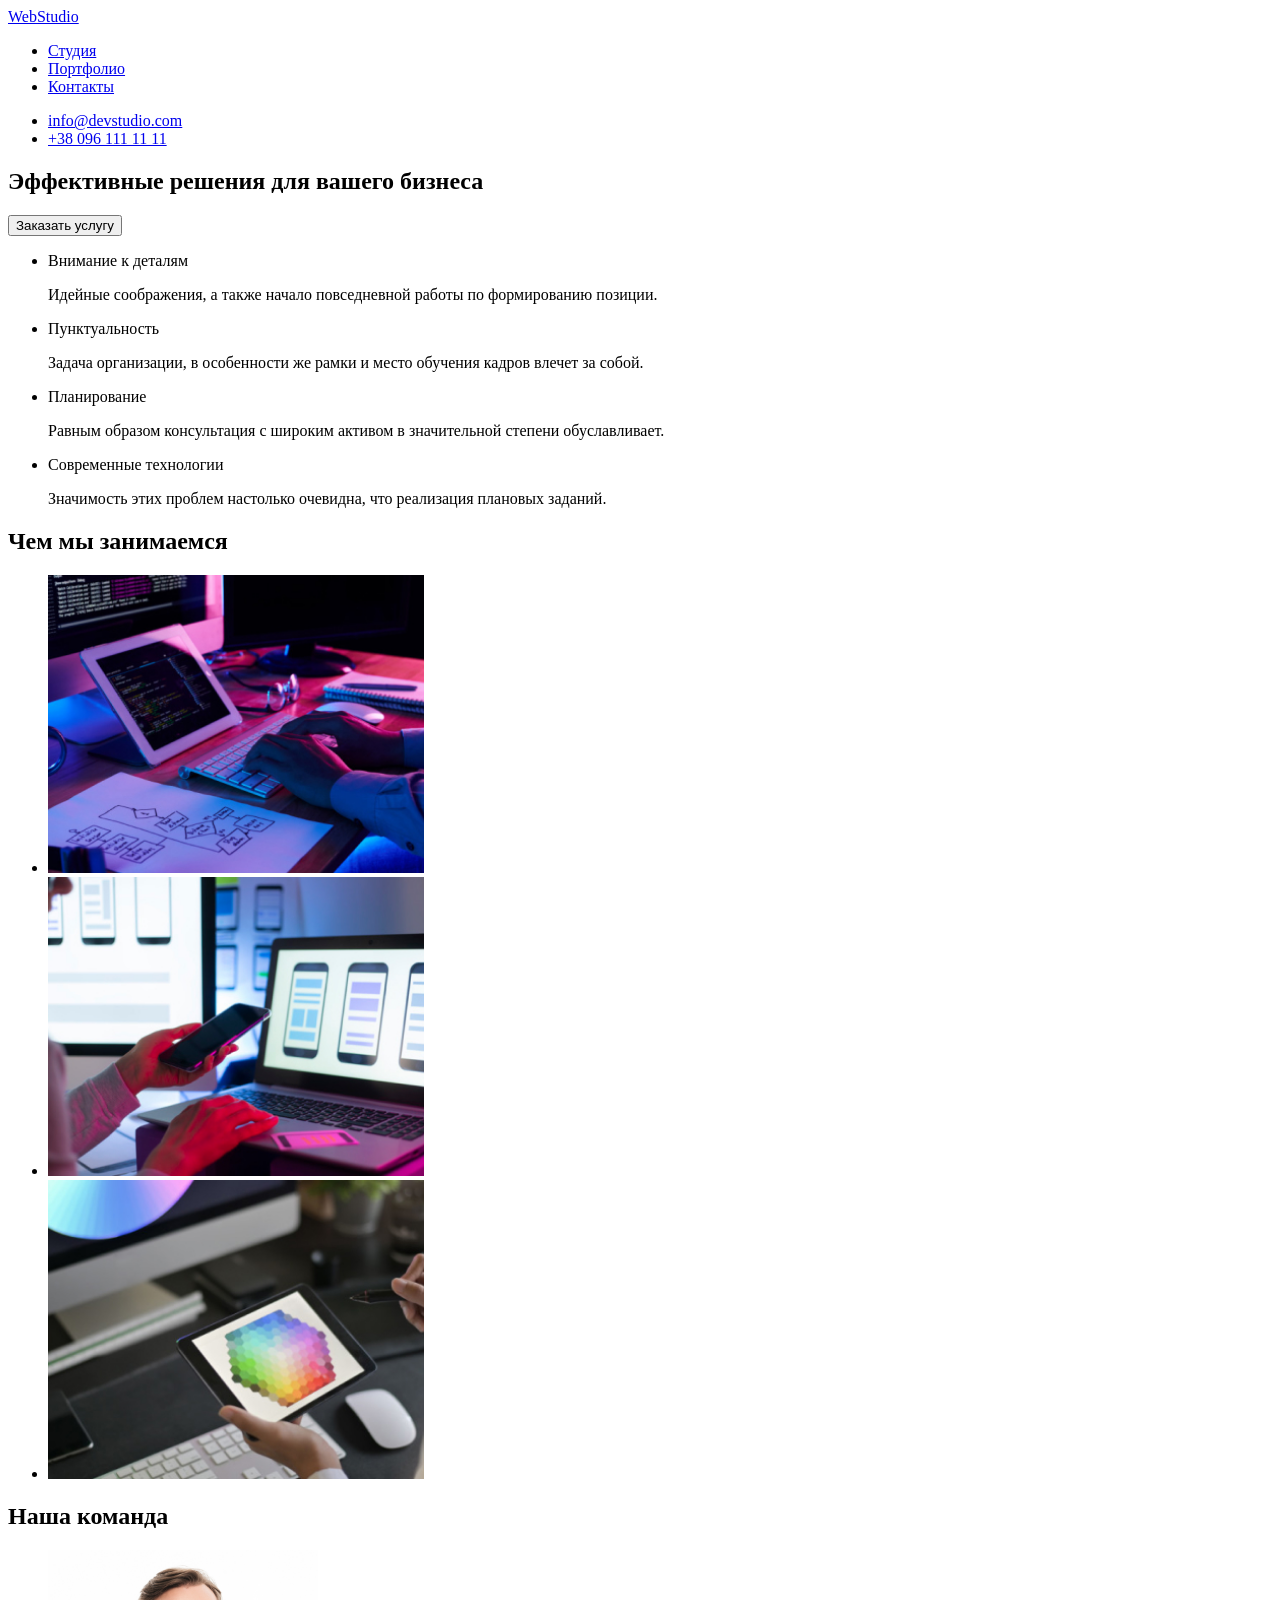
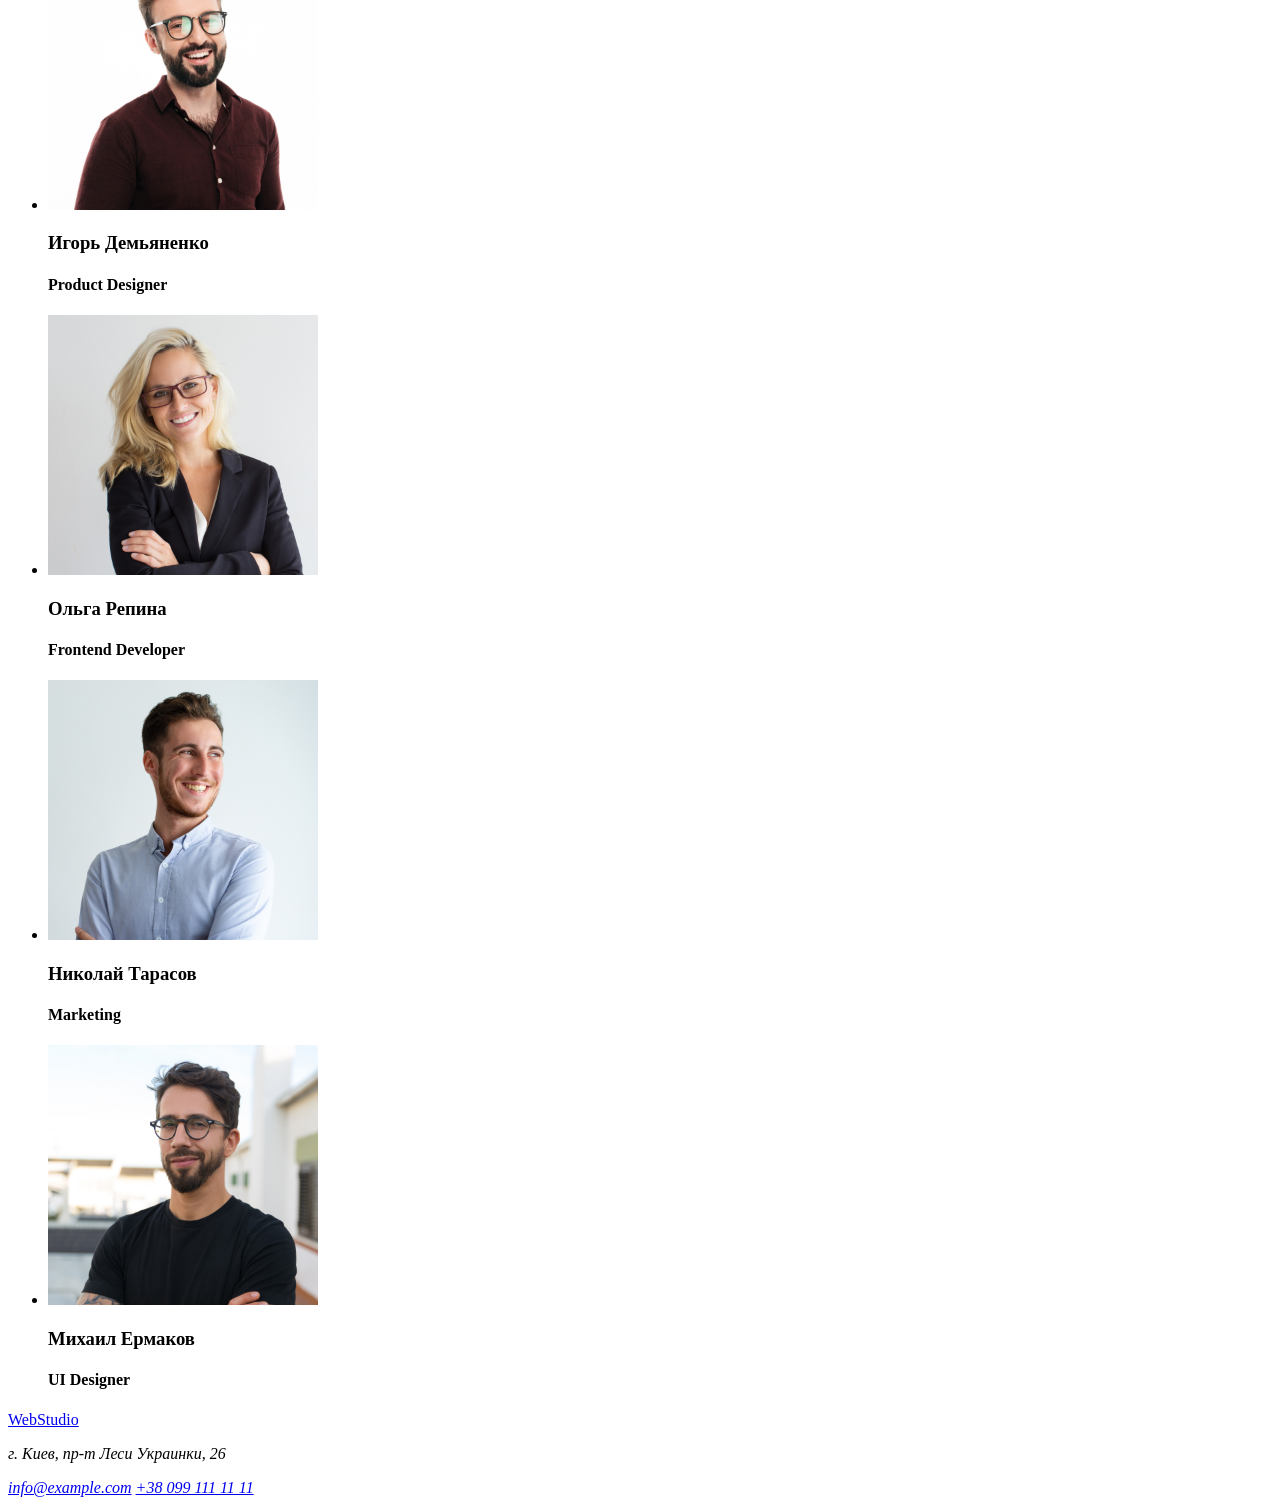
==== index.html @ b93fe3f2 "Домашнє завдання 1" ====
<!DOCTYPE html>
<html lang="en">
<head>
    <meta charset="UTF-8">
    <meta http-equiv="X-UA-Compatible" content="IE=edge">
    <meta name="viewport" content="width=device-width, initial-scale=1.0">
    <title>index.html</title>
</head>
<body>
    <header>
        <a href="https://google.com">WebStudio</a>
        <nav>
            <ul>
                <li><a href="/Студия">Студия</a></li>
                <li><a href="/Портфолио">Портфолио</a></li>
                <li><a href="/Контакты">Контакты</a></li>
            </ul>
        </nav>
        <ul>
            <li><a href="mailto:info@devstudio.com">info@devstudio.com</a></li>
            <li><a href="tel:+380961111111">+38 096 111 11 11</a></li>
        </ul>
    </header>
    <main>
        <section>
            <h1>Эффективные решения для вашего бизнеса</h1>
            <button type="button">Заказать услугу</button>
        </section>
        <!--Опис-->
        <section>
            
            <ul>
                <li>Внимание к деталям</li>
                <p>Идейные соображения, а также начало повседневной работы по формированию позиции.</p>
                <li>Пунктуальность</li>
                <p>Задача организации, в особенности же рамки и место обучения кадров влечет за собой.</p>
                <li>Планирование</li>
                <p>Равным образом консультация с широким активом в значительной степени обуславливает.</p>
                <li>Современные технологии</li>
                <p>Значимость этих проблем настолько очевидна, что реализация плановых заданий.</p>
            </ul>     
        
        </section>
        <!--Чем мы занимаемся-->
        <section>
            <h2>Чем мы занимаемся</h2>
            <ul>
                <li>
                    <img src="./images/box 1.jpg" alt="box 1"width="376">
                </li>
                <li>
                    <img src="./images/box 2.jpg" alt="box 2" width="376">
                </li>
                <li>
                    <img src="./images/box 3.jpg" alt="box 3" width="376">
                </li>
            </ul>
        </section>
        <!--Наша команда-->
        <section>
            <h2>Наша команда</h2>
            <ul>
                <li>
                    <img src="./images/img 1.jpg" alt="foto 1"width="270">
                    <h3>Игорь Демьяненко</h3>
                    <h4>Product Designer</h4>
                </li>
                <li>
                    <img src="./images/img 2.jpg" alt="foto 2"width="270">
                    <h3>Ольга Репина</h3>
                    <h4>Frontend Developer</h4>
                </li>
                <li>
                    <img src="./images/img 3.jpg" alt="foto 3"width="270">
                    <h3>Николай Тарасов</h3>
                    <h4>Marketing</h4>
                </li>
                <li>
                    <img src="./images/img 4.jpg" alt="foto 4"width="270">
                    <h3>Михаил Ермаков</h3>
                    <h4>UI Designer</h4>
                </li>
            </ul>
        </section>

    </main>
    <footer>
        <section>
            <a href="https://google.com">WebStudio</a>
            <address>
                <p>г. Киев, пр-т Леси Украинки, 26</p>
                <a href="mailto:info@example.com">info@example.com</a>
                <a href="tel:+380991111111">+38 099 111 11 11</a>
            </address>
        </section>
    </footer>
</body>
</html>
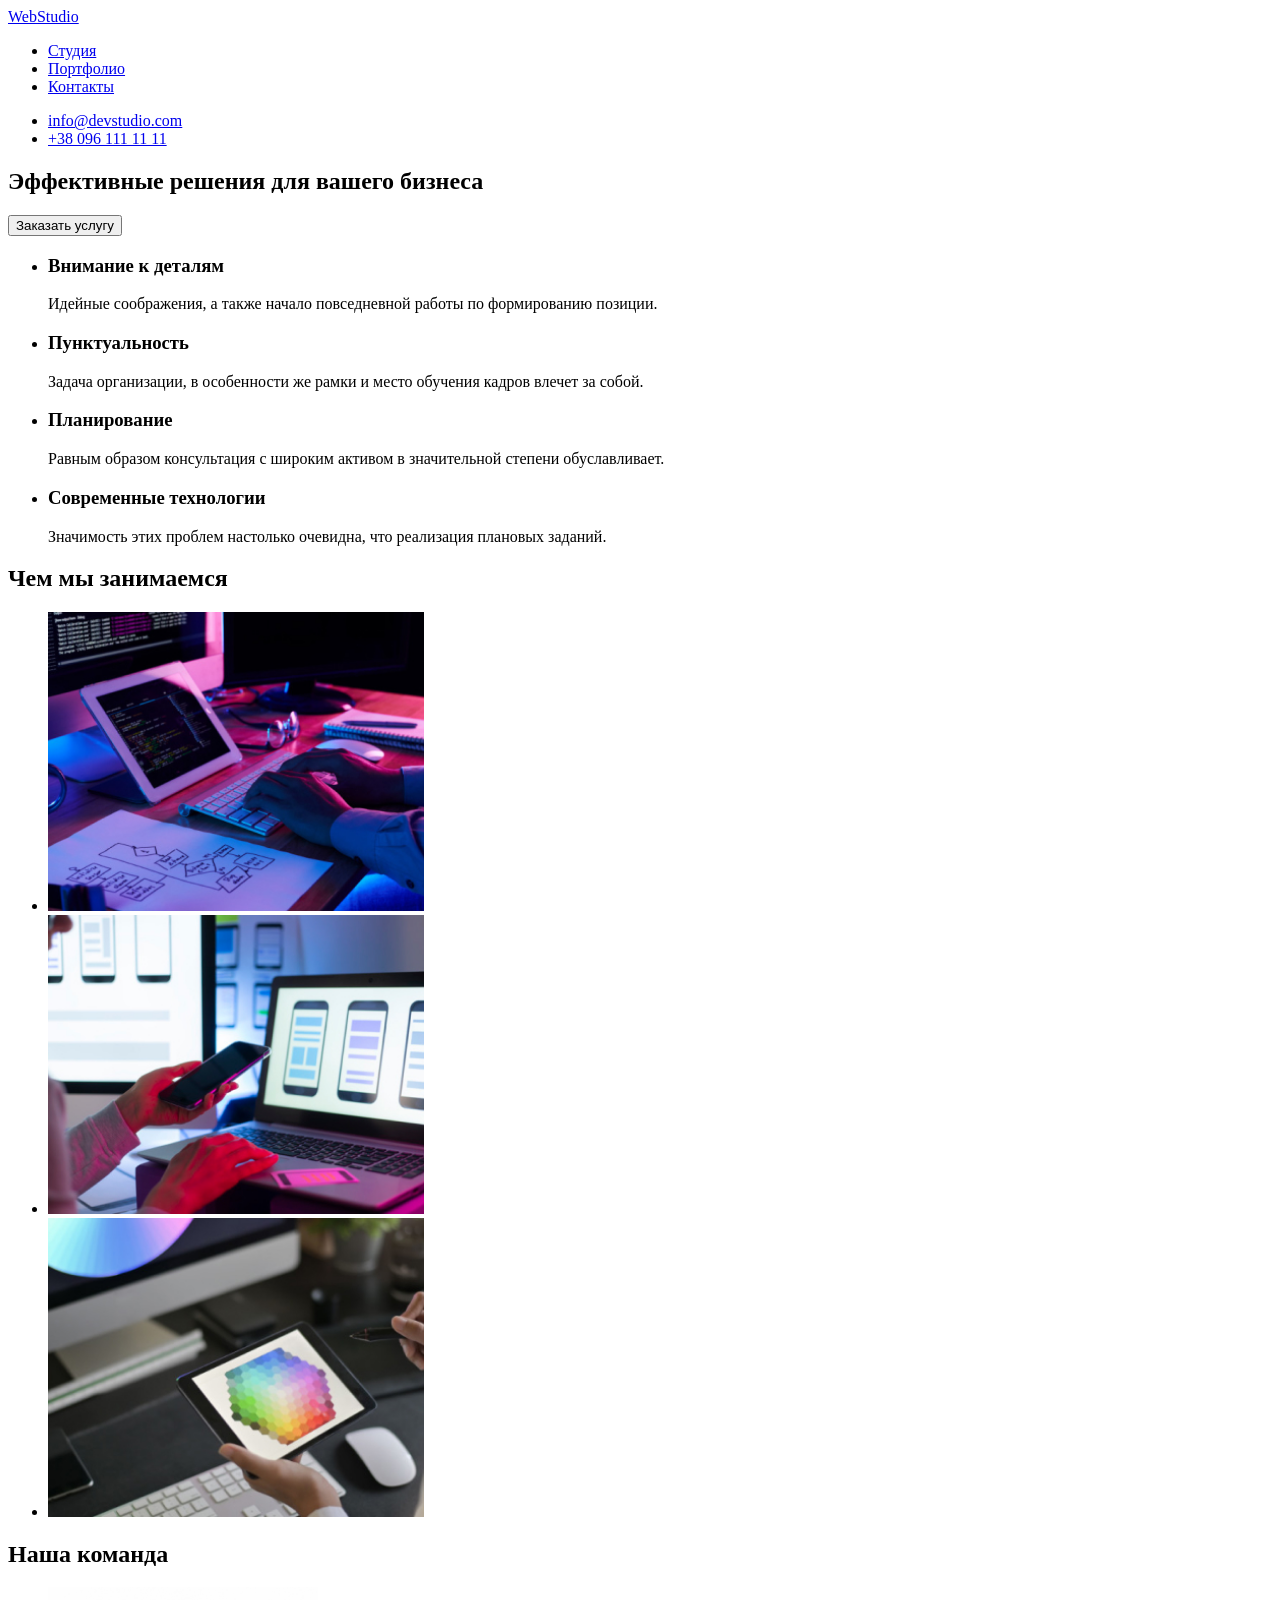
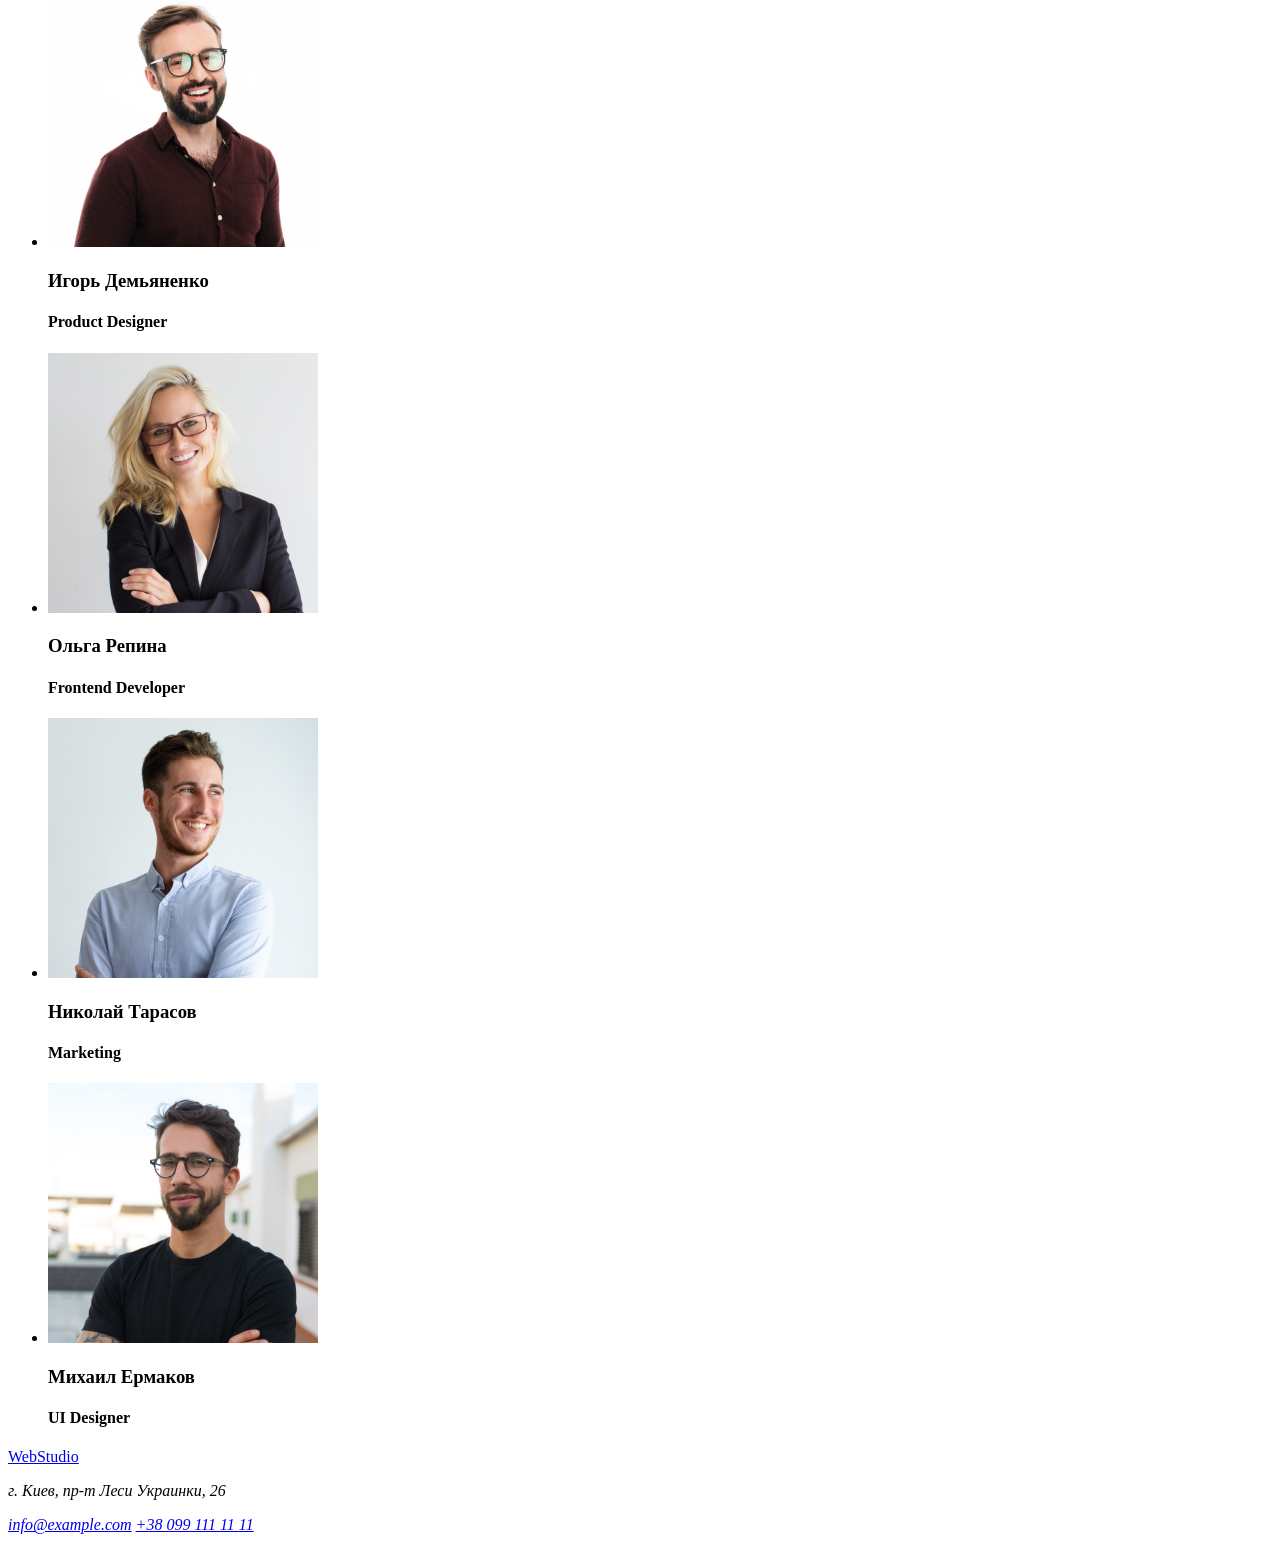
==== commit b74b6163: "Виправив помилки валідації" ====
--- a/index.html
+++ b/index.html
@@ -22,22 +22,31 @@
         </ul>
     </header>
     <main>
+       <div>
         <section>
             <h1>Эффективные решения для вашего бизнеса</h1>
             <button type="button">Заказать услугу</button>
         </section>
+       </div>
         <!--Опис-->
         <section>
             
             <ul>
-                <li>Внимание к деталям</li>
-                <p>Идейные соображения, а также начало повседневной работы по формированию позиции.</p>
-                <li>Пунктуальность</li>
+                <li><h3>Внимание к деталям</h3>
+                    <p>Идейные соображения, а также начало повседневной работы по формированию позиции.</p>
+                </li>
+                <li><h3>Пунктуальность</h3>
                 <p>Задача организации, в особенности же рамки и место обучения кадров влечет за собой.</p>
-                <li>Планирование</li>
-                <p>Равным образом консультация с широким активом в значительной степени обуславливает.</p>
-                <li>Современные технологии</li>
-                <p>Значимость этих проблем настолько очевидна, что реализация плановых заданий.</p>
+                </li>
+                <li>
+                    <h3>Планирование</h3>
+                    <p>Равным образом консультация с широким активом в значительной степени обуславливает.</p>
+                </li>
+                <li>
+                    <h3>Современные технологии</h3>
+                    <p>Значимость этих проблем настолько очевидна, что реализация плановых заданий.</p>
+                </li>
+                
             </ul>     
         
         </section>
@@ -46,13 +55,13 @@
             <h2>Чем мы занимаемся</h2>
             <ul>
                 <li>
-                    <img src="./images/box 1.jpg" alt="box 1"width="376">
+                    <img src="./images/box-1.jpg" alt="box 1" width="376">
                 </li>
                 <li>
-                    <img src="./images/box 2.jpg" alt="box 2" width="376">
+                    <img src="./images/box-2.jpg" alt="box 2" width="376">
                 </li>
                 <li>
-                    <img src="./images/box 3.jpg" alt="box 3" width="376">
+                    <img src="./images/box-3.jpg" alt="box 3" width="376">
                 </li>
             </ul>
         </section>
@@ -61,22 +70,22 @@
             <h2>Наша команда</h2>
             <ul>
                 <li>
-                    <img src="./images/img 1.jpg" alt="foto 1"width="270">
+                    <img src="./images/img-1.jpg" alt="foto 1" width="270">
                     <h3>Игорь Демьяненко</h3>
                     <h4>Product Designer</h4>
                 </li>
                 <li>
-                    <img src="./images/img 2.jpg" alt="foto 2"width="270">
+                    <img src="./images/img-2.jpg" alt="foto 2" width="270">
                     <h3>Ольга Репина</h3>
                     <h4>Frontend Developer</h4>
                 </li>
                 <li>
-                    <img src="./images/img 3.jpg" alt="foto 3"width="270">
+                    <img src="./images/img-3.jpg" alt="foto 3" width="270">
                     <h3>Николай Тарасов</h3>
                     <h4>Marketing</h4>
                 </li>
                 <li>
-                    <img src="./images/img 4.jpg" alt="foto 4"width="270">
+                    <img src="./images/img-4.jpg" alt="foto 4" width="270">
                     <h3>Михаил Ермаков</h3>
                     <h4>UI Designer</h4>
                 </li>
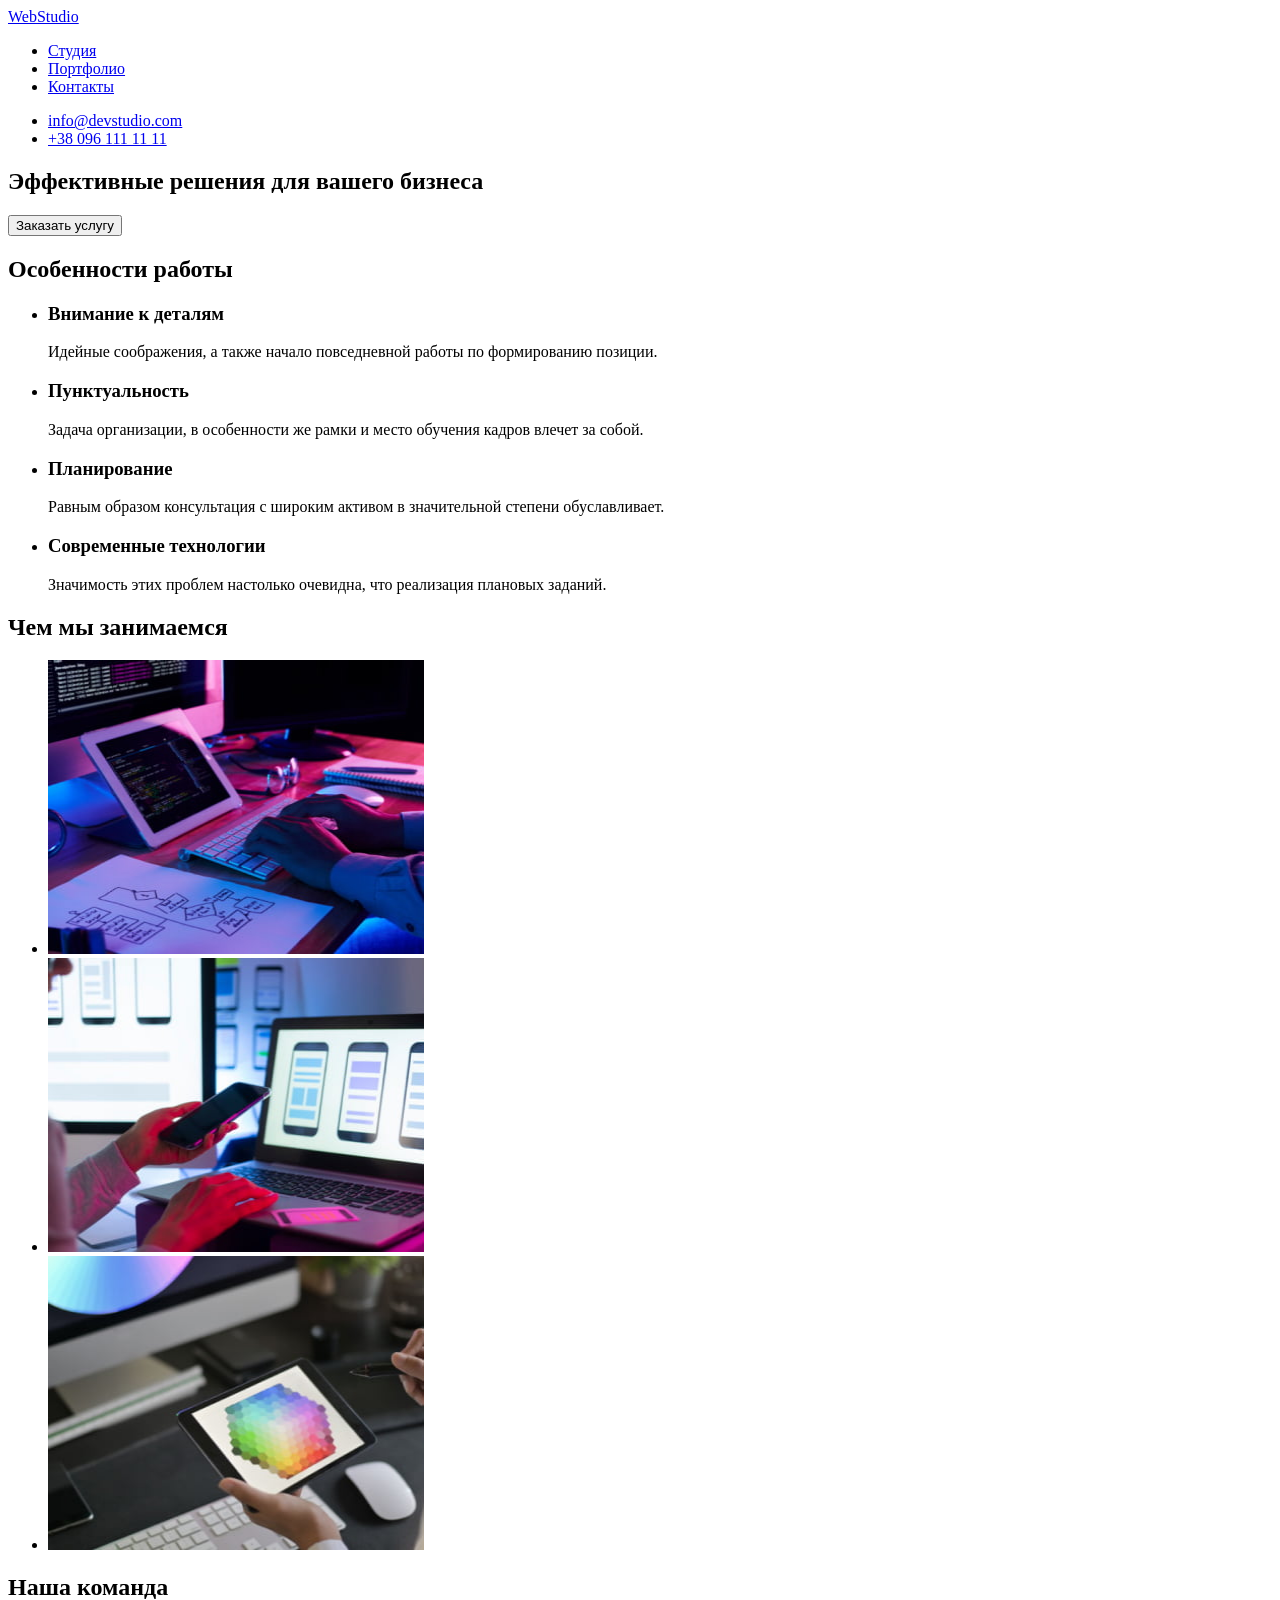
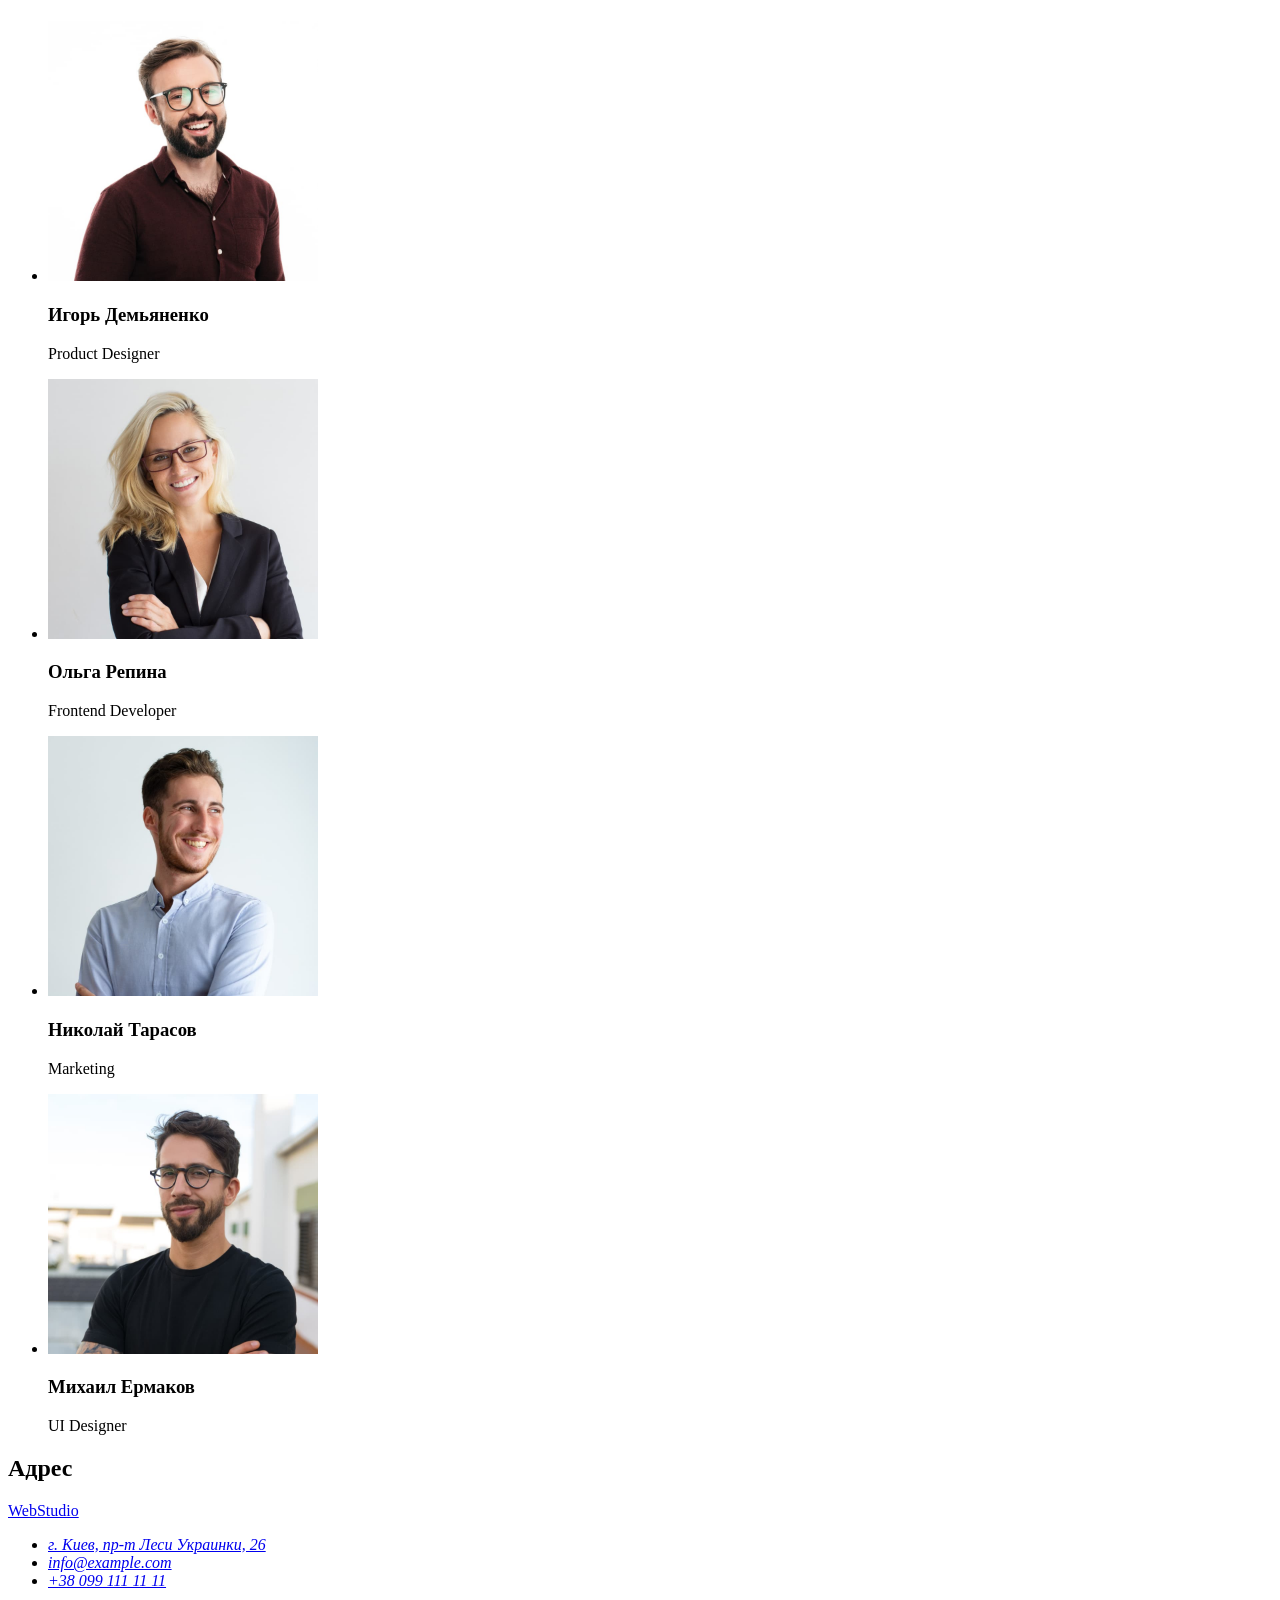
==== commit b2d5cc9c: "Відкоригував всі зауваження" ====
--- a/index.html
+++ b/index.html
@@ -31,37 +31,39 @@
         <!--Опис-->
         <section>
             
-            <ul>
-                <li><h3>Внимание к деталям</h3>
-                    <p>Идейные соображения, а также начало повседневной работы по формированию позиции.</p>
-                </li>
-                <li><h3>Пунктуальность</h3>
-                <p>Задача организации, в особенности же рамки и место обучения кадров влечет за собой.</p>
-                </li>
-                <li>
-                    <h3>Планирование</h3>
-                    <p>Равным образом консультация с широким активом в значительной степени обуславливает.</p>
-                </li>
-                <li>
-                    <h3>Современные технологии</h3>
-                    <p>Значимость этих проблем настолько очевидна, что реализация плановых заданий.</p>
-                </li>
-                
-            </ul>     
-        
+            <h2>Особенности работы</h2>
+                <ul>
+                    <li>
+                        <h3>Внимание к деталям</h3>
+                        <p>Идейные соображения, а также начало повседневной работы по формированию позиции.</p>
+                    </li>
+                    <li>
+                        <h3>Пунктуальность</h3>
+                        <p>Задача организации, в особенности же рамки и место обучения кадров влечет за собой.</p>
+                    </li>
+                    <li>
+                        <h3>Планирование</h3>
+                        <p>Равным образом консультация с широким активом в значительной степени обуславливает.</p>
+                    </li>
+                    <li>
+                        <h3>Современные технологии</h3>
+                        <p>Значимость этих проблем настолько очевидна, что реализация плановых заданий.</p>
+                    </li>
+                </ul>
+             
         </section>
         <!--Чем мы занимаемся-->
         <section>
             <h2>Чем мы занимаемся</h2>
             <ul>
                 <li>
-                    <img src="./images/box-1.jpg" alt="box 1" width="376">
+                    <img src="./images/box-1.jpg" alt="Програмування" width="376" height="294">
                 </li>
                 <li>
-                    <img src="./images/box-2.jpg" alt="box 2" width="376">
+                    <img src="./images/box-2.jpg" alt="Робота з мобільними додатками" width="376" height="294">
                 </li>
                 <li>
-                    <img src="./images/box-3.jpg" alt="box 3" width="376">
+                    <img src="./images/box-3.jpg" alt="Дизайнерські рішення" width="376" height="294">
                 </li>
             </ul>
         </section>
@@ -70,24 +72,24 @@
             <h2>Наша команда</h2>
             <ul>
                 <li>
-                    <img src="./images/img-1.jpg" alt="foto 1" width="270">
+                    <img src="./images/img-1.jpg" alt="Фото Ігорь  Демьяненко" width="270" height="260">
                     <h3>Игорь Демьяненко</h3>
-                    <h4>Product Designer</h4>
+                    <p>Product Designer</p>
                 </li>
                 <li>
-                    <img src="./images/img-2.jpg" alt="foto 2" width="270">
+                    <img src="./images/img-2.jpg" alt="Фото Ольга Репина" width="270" height="260">
                     <h3>Ольга Репина</h3>
-                    <h4>Frontend Developer</h4>
+                    <p>Frontend Developer</p>
                 </li>
                 <li>
-                    <img src="./images/img-3.jpg" alt="foto 3" width="270">
+                    <img src="./images/img-3.jpg" alt="Фото Николай Тарасов" width="270" height="260">
                     <h3>Николай Тарасов</h3>
-                    <h4>Marketing</h4>
+                    <p>Marketing</p>
                 </li>
                 <li>
-                    <img src="./images/img-4.jpg" alt="foto 4" width="270">
+                    <img src="./images/img-4.jpg" alt="Фото Михаил Ермаков" width="270" height="260">
                     <h3>Михаил Ермаков</h3>
-                    <h4>UI Designer</h4>
+                    <p>UI Designer</p>
                 </li>
             </ul>
         </section>
@@ -95,11 +97,14 @@
     </main>
     <footer>
         <section>
+            <h2>Адрес</h2>
             <a href="https://google.com">WebStudio</a>
             <address>
-                <p>г. Киев, пр-т Леси Украинки, 26</p>
-                <a href="mailto:info@example.com">info@example.com</a>
-                <a href="tel:+380991111111">+38 099 111 11 11</a>
+                <ul>
+                    <li><a href="https://goo.gl/maps/b5aQsz4isbwT1sXW8" target="blank" rel="noopener noreferrer nofollow">г. Киев, пр-т Леси Украинки, 26</a></li>
+                    <li><a href="mailto:info@example.com">info@example.com</a><br></li>
+                    <li><a href="tel:+380991111111">+38 099 111 11 11</a></li>
+                </ul>
             </address>
         </section>
     </footer>
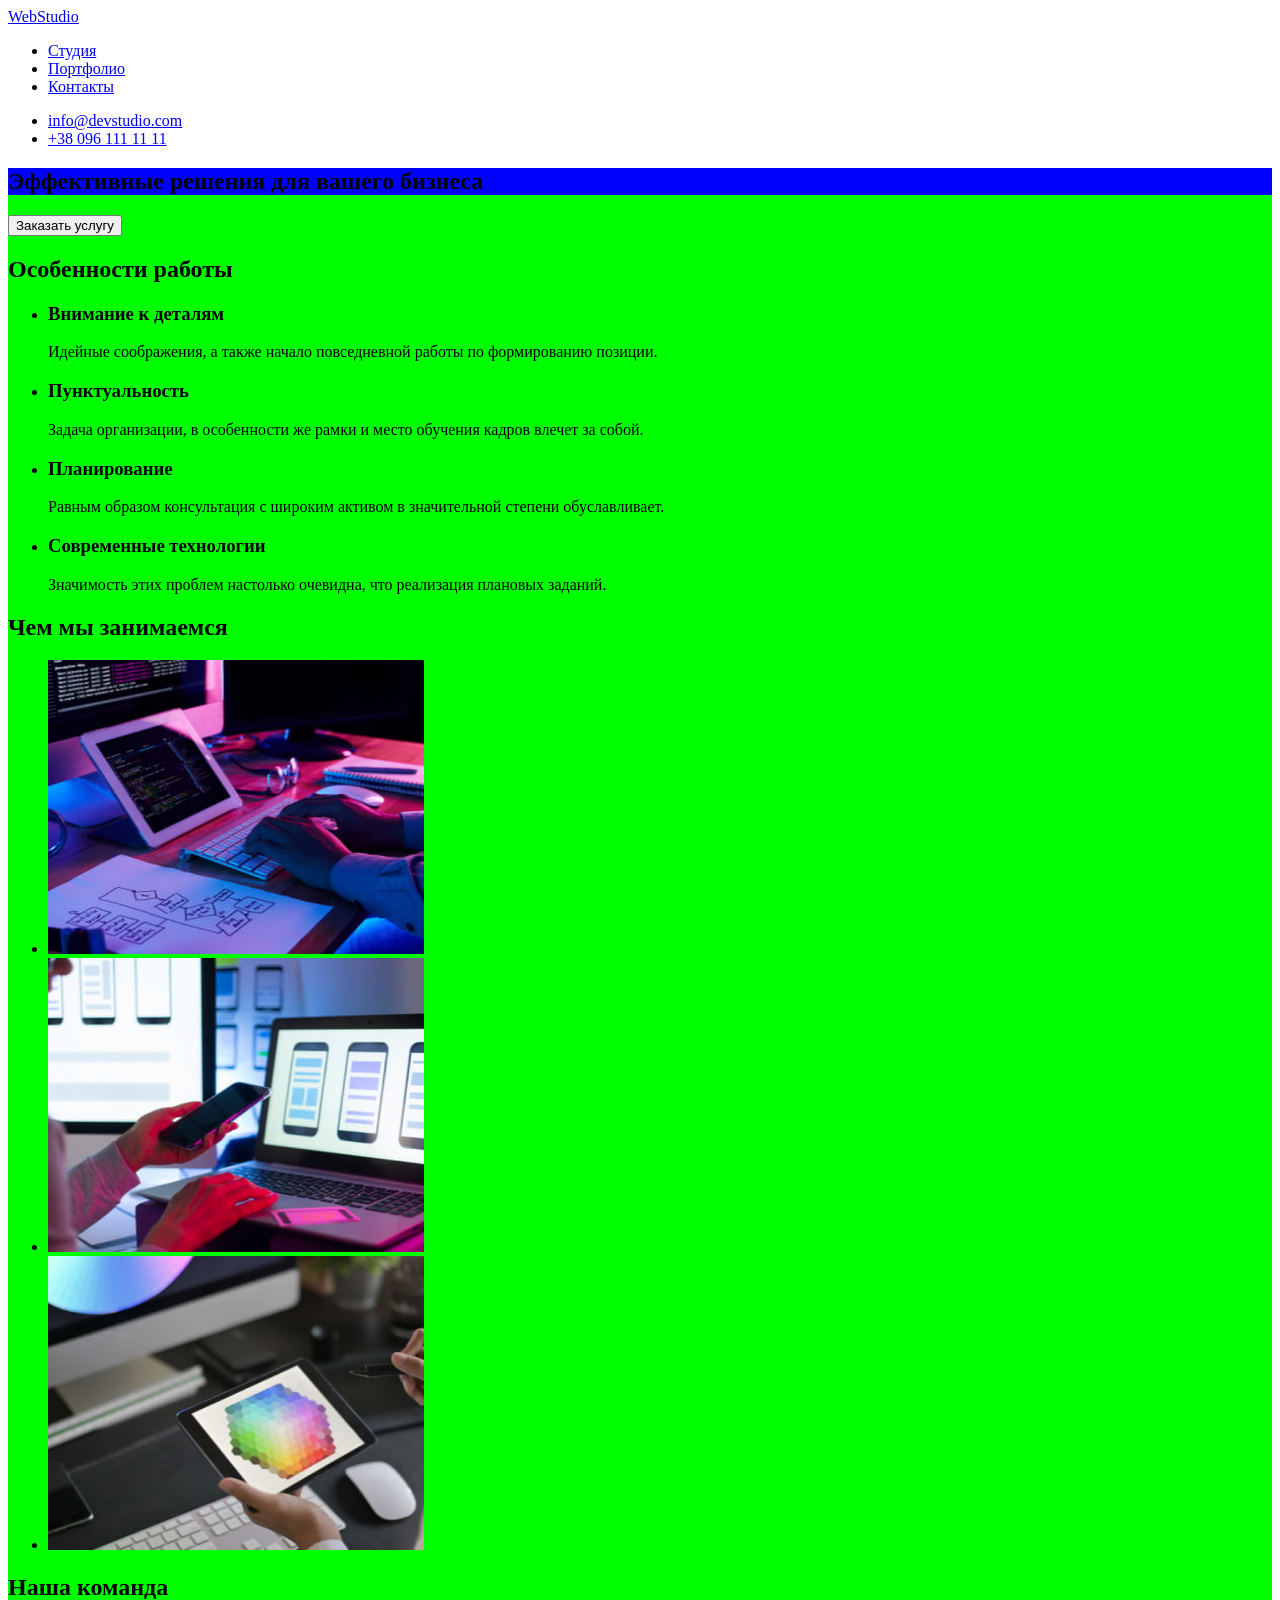
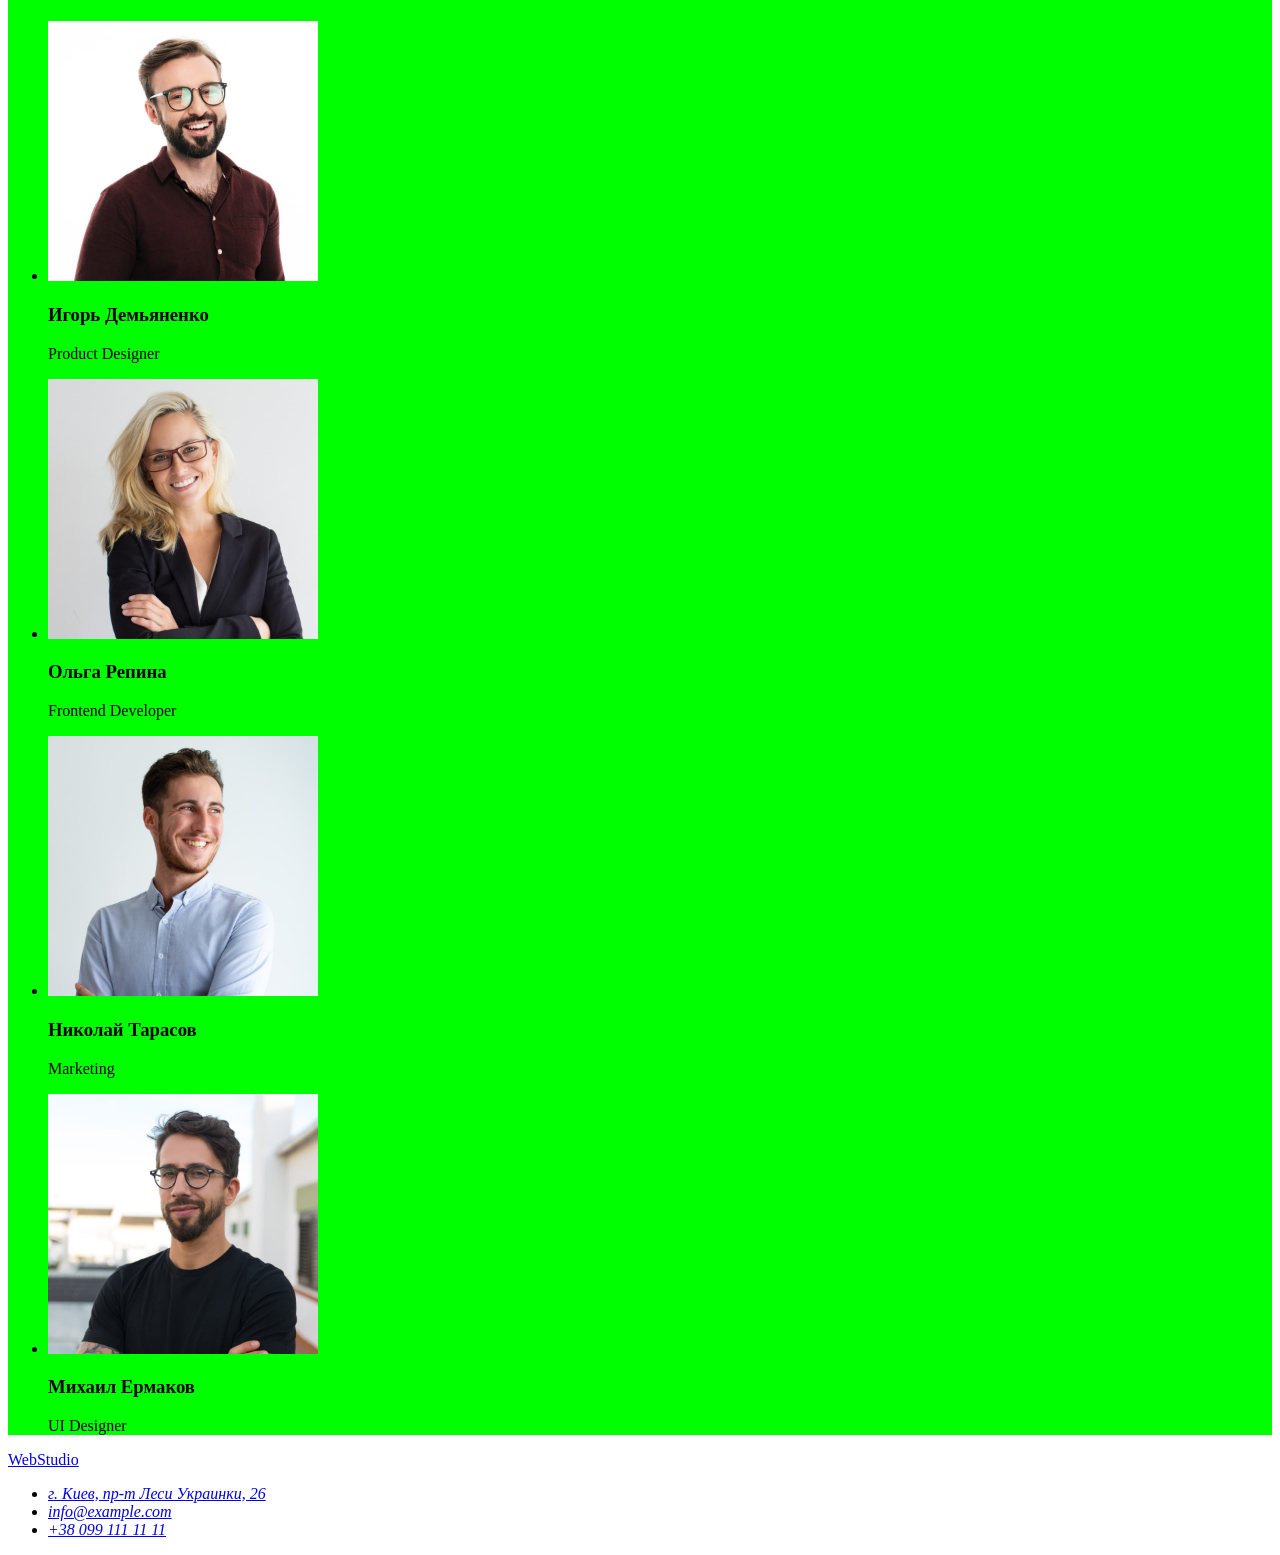
==== commit dc05f802: "Виправив помилки" ====
--- a/index.html
+++ b/index.html
@@ -1,10 +1,11 @@
 <!DOCTYPE html>
-<html lang="en">
+<html lang="ru">
 <head>
     <meta charset="UTF-8">
     <meta http-equiv="X-UA-Compatible" content="IE=edge">
     <meta name="viewport" content="width=device-width, initial-scale=1.0">
     <title>index.html</title>
+    <link rel="stylesheet" href="./css/style.css">
 </head>
 <body>
     <header>
@@ -96,17 +97,14 @@
 
     </main>
     <footer>
-        <section>
-            <h2>Адрес</h2>
-            <a href="https://google.com">WebStudio</a>
-            <address>
-                <ul>
-                    <li><a href="https://goo.gl/maps/b5aQsz4isbwT1sXW8" target="blank" rel="noopener noreferrer nofollow">г. Киев, пр-т Леси Украинки, 26</a></li>
-                    <li><a href="mailto:info@example.com">info@example.com</a><br></li>
-                    <li><a href="tel:+380991111111">+38 099 111 11 11</a></li>
-                </ul>
-            </address>
-        </section>
+         <a href="https://google.com">WebStudio</a>
+         <address>
+             <ul>
+                <li><a href="https://goo.gl/maps/b5aQsz4isbwT1sXW8" target="blank" rel="noopener noreferrer nofollow">г. Киев, пр-т Леси Украинки, 26</a></li>
+                 <li><a href="mailto:info@example.com">info@example.com</a><br></li>
+                 <li><a href="tel:+380991111111">+38 099 111 11 11</a></li>
+             </ul>
+         </address>
     </footer>
 </body>
 </html>
--- a/css/style.css
+++ b/css/style.css
@@ -0,0 +1,6 @@
+main{
+    background-color: #00ff00;
+}
+section>h1{
+    background-color: blue;
+}
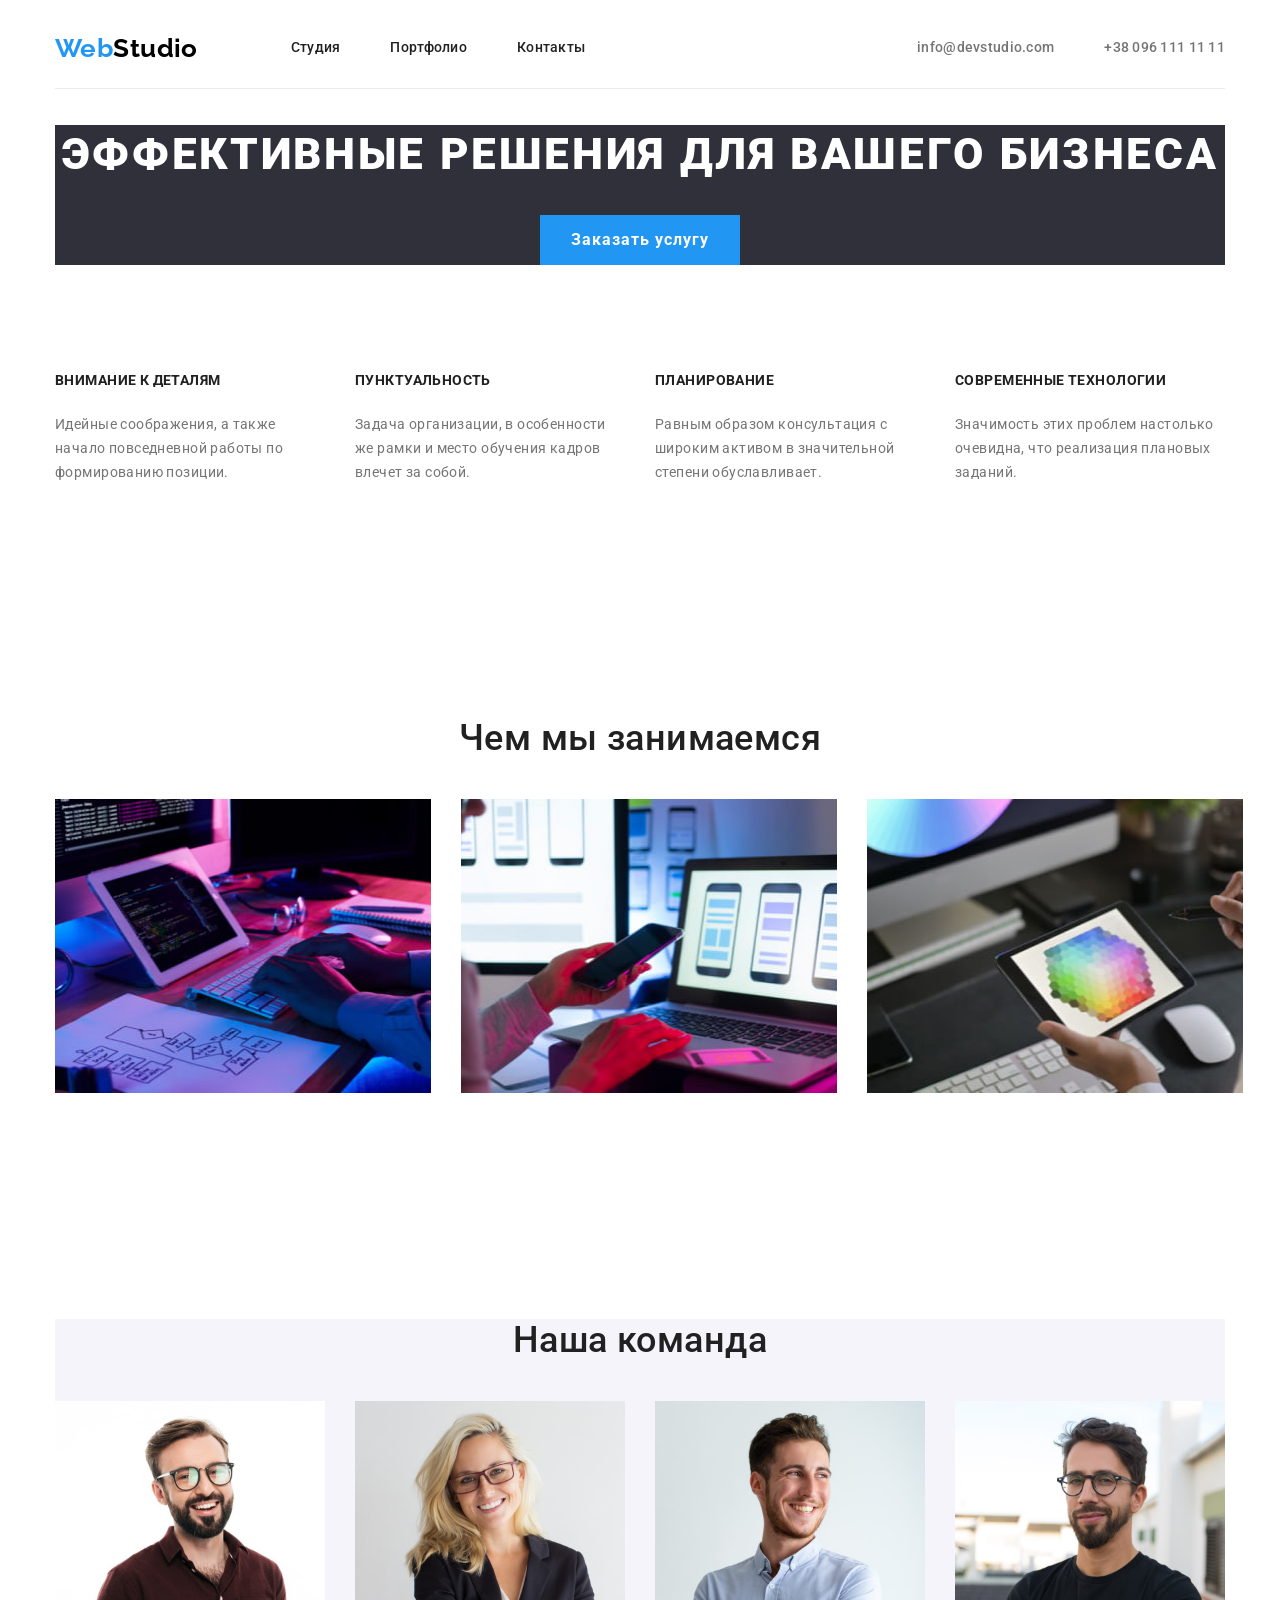
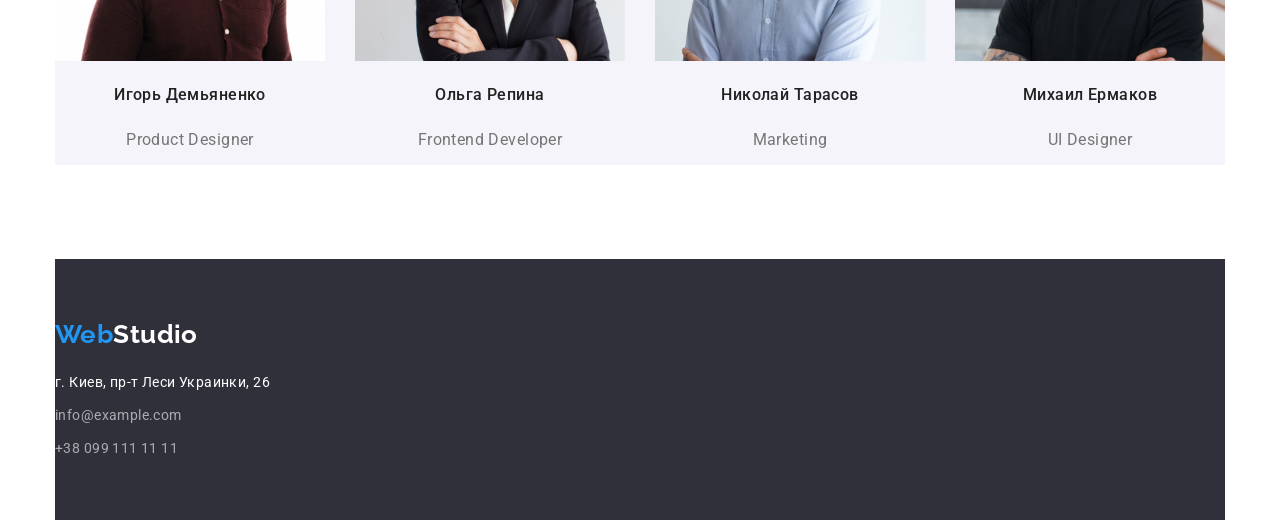
==== commit c02dcfad: "New repository" ====
--- a/index.html
+++ b/index.html
@@ -1,110 +1,249 @@
 <!DOCTYPE html>
 <html lang="ru">
-<head>
-    <meta charset="UTF-8">
-    <meta http-equiv="X-UA-Compatible" content="IE=edge">
-    <meta name="viewport" content="width=device-width, initial-scale=1.0">
+  <head>
+    <meta charset="UTF-8" />
+    <meta http-equiv="X-UA-Compatible" content="IE=edge" />
+    <meta
+      name="viewport"
+      content="width=device-width, initial-scale=1.0"
+    />
     <title>index.html</title>
-    <link rel="stylesheet" href="./css/style.css">
-</head>
-<body>
-    <header>
-        <a href="https://google.com">WebStudio</a>
-        <nav>
-            <ul>
-                <li><a href="/Студия">Студия</a></li>
-                <li><a href="/Портфолио">Портфолио</a></li>
-                <li><a href="/Контакты">Контакты</a></li>
+    <link
+      rel="preconnect"
+      href="https://fonts.googleapis.com"
+    />
+    <link
+      rel="preconnect"
+      href="https://fonts.gstatic.com"
+      crossorigin
+    />
+    <link
+      href="https://fonts.googleapis.com/css2?family=Raleway:wght@700&family=Roboto:wght@400;500;700;900&display=swap"
+      rel="stylesheet"
+    />
+    <link
+      rel="stylesheet"
+      href="node_modules/modern-normalize/modern-normalize.css"
+    />
+    <link rel="stylesheet" href="./css/style.css" />
+  </head>
+  <body>
+    <div class="container">
+      <header class="page-header">
+        <nav class="main-nav">
+          <a href="https://google.com" class="link logo"
+            >Web<span class="logo-black">Studio</span></a
+          >
+
+          <ul class="list site-nav">
+            <li class="item">
+              <a
+                href="./index.html"
+                class="header-link link"
+                >Студия</a
+              >
+            </li>
+            <li class="item">
+              <a
+                href="./portfolio.html"
+                class="header-link link"
+                >Портфолио</a
+              >
+            </li>
+            <li class="item">
+              <a href="/Контакты" class="header-link link"
+                >Контакты</a
+              >
+            </li>
+          </ul>
+          <ul class="auth-nav list">
+            <li class="item">
+              <a
+                href="mailto:info@devstudio.com"
+                class="header-link link"
+                >info@devstudio.com</a
+              >
+            </li>
+            <li class="item">
+              <a
+                href="tel:+380961111111"
+                class="header-link link"
+                >+38 096 111 11 11</a
+              >
+            </li>
+          </ul>
+        </nav>
+      </header>
+      <main>
+        <div class="section-main">
+          <section class="hero">
+            <h1 class="hero-title">
+              Эффективные решения для вашего бизнеса
+            </h1>
+            <button
+              type="button"
+              class="button hero-button"
+            >
+              Заказать услугу
+            </button>
+          </section>
+        </div>
+        <!--Опис-->
+        <div class="section">
+          <section>
+            <h2 class="section-title visually-hidden">
+              Особенности работы
+            </h2>
+            <ul class="feuter-list list">
+              <li class="specifics">
+                <h3 class="title">Внимание к деталям</h3>
+                <p class="text">
+                  Идейные соображения, а также начало
+                  повседневной работы по формированию
+                  позиции.
+                </p>
+              </li>
+              <li class="specifics">
+                <h3 class="title">Пунктуальность</h3>
+                <p class="text">
+                  Задача организации, в особенности же рамки
+                  и место обучения кадров влечет за собой.
+                </p>
+              </li>
+              <li class="specifics">
+                <h3 class="title">Планирование</h3>
+                <p class="text">
+                  Равным образом консультация с широким
+                  активом в значительной степени
+                  обуславливает.
+                </p>
+              </li>
+              <li class="specifics">
+                <h3 class="title">
+                  Современные технологии
+                </h3>
+                <p class="text">
+                  Значимость этих проблем настолько
+                  очевидна, что реализация плановых заданий.
+                </p>
+              </li>
             </ul>
-        </nav>
-        <ul>
-            <li><a href="mailto:info@devstudio.com">info@devstudio.com</a></li>
-            <li><a href="tel:+380961111111">+38 096 111 11 11</a></li>
-        </ul>
-    </header>
-    <main>
-       <div>
-        <section>
-            <h1>Эффективные решения для вашего бизнеса</h1>
-            <button type="button">Заказать услугу</button>
-        </section>
-       </div>
-        <!--Опис-->
-        <section>
-            
-            <h2>Особенности работы</h2>
-                <ul>
-                    <li>
-                        <h3>Внимание к деталям</h3>
-                        <p>Идейные соображения, а также начало повседневной работы по формированию позиции.</p>
-                    </li>
-                    <li>
-                        <h3>Пунктуальность</h3>
-                        <p>Задача организации, в особенности же рамки и место обучения кадров влечет за собой.</p>
-                    </li>
-                    <li>
-                        <h3>Планирование</h3>
-                        <p>Равным образом консультация с широким активом в значительной степени обуславливает.</p>
-                    </li>
-                    <li>
-                        <h3>Современные технологии</h3>
-                        <p>Значимость этих проблем настолько очевидна, что реализация плановых заданий.</p>
-                    </li>
-                </ul>
-             
-        </section>
+          </section>
+        </div>
+
         <!--Чем мы занимаемся-->
-        <section>
-            <h2>Чем мы занимаемся</h2>
-            <ul>
-                <li>
-                    <img src="./images/box-1.jpg" alt="Програмування" width="376" height="294">
-                </li>
-                <li>
-                    <img src="./images/box-2.jpg" alt="Робота з мобільними додатками" width="376" height="294">
-                </li>
-                <li>
-                    <img src="./images/box-3.jpg" alt="Дизайнерські рішення" width="376" height="294">
-                </li>
+        <div class="section">
+          <section>
+            <h2 class="section-title">Чем мы занимаемся</h2>
+            <ul class="list work-list">
+              <li class="work-title">
+                <img
+                  src="./images/box-1.jpg"
+                  alt="Програмування"
+                  width="376"
+                  height="294"
+                />
+              </li>
+              <li class="work-title">
+                <img
+                  src="./images/box-2.jpg"
+                  alt="Робота з мобільними додатками"
+                  width="376"
+                  height="294"
+                />
+              </li>
+              <li class="work-title">
+                <img
+                  src="./images/box-3.jpg"
+                  alt="Дизайнерські рішення"
+                  width="376"
+                  height="294"
+                />
+              </li>
             </ul>
-        </section>
+          </section>
+        </div>
         <!--Наша команда-->
-        <section>
-            <h2>Наша команда</h2>
-            <ul>
-                <li>
-                    <img src="./images/img-1.jpg" alt="Фото Ігорь  Демьяненко" width="270" height="260">
-                    <h3>Игорь Демьяненко</h3>
-                    <p>Product Designer</p>
-                </li>
-                <li>
-                    <img src="./images/img-2.jpg" alt="Фото Ольга Репина" width="270" height="260">
-                    <h3>Ольга Репина</h3>
-                    <p>Frontend Developer</p>
-                </li>
-                <li>
-                    <img src="./images/img-3.jpg" alt="Фото Николай Тарасов" width="270" height="260">
-                    <h3>Николай Тарасов</h3>
-                    <p>Marketing</p>
-                </li>
-                <li>
-                    <img src="./images/img-4.jpg" alt="Фото Михаил Ермаков" width="270" height="260">
-                    <h3>Михаил Ермаков</h3>
-                    <p>UI Designer</p>
-                </li>
+        <div class="section">
+          <section class="section-team">
+            <h2 class="section-title">Наша команда</h2>
+            <ul class="list comand-list">
+              <li class="comand-title">
+                <img
+                  src="./images/img-1.jpg"
+                  alt="Фото Ігорь  Демьяненко"
+                  width="270"
+                  height="260"
+                />
+                <h3 class="name">Игорь Демьяненко</h3>
+                <p class="profession">Product Designer</p>
+              </li>
+              <li class="comand-title">
+                <img
+                  src="./images/img-2.jpg"
+                  alt="Фото Ольга Репина"
+                  width="270"
+                  height="260"
+                />
+                <h3 class="name">Ольга Репина</h3>
+                <p class="profession">Frontend Developer</p>
+              </li>
+              <li class="comand-title">
+                <img
+                  src="./images/img-3.jpg"
+                  alt="Фото Николай Тарасов"
+                  width="270"
+                  height="260"
+                />
+                <h3 class="name">Николай Тарасов</h3>
+                <p class="profession">Marketing</p>
+              </li>
+              <li class="comand-title">
+                <img
+                  src="./images/img-4.jpg"
+                  alt="Фото Михаил Ермаков"
+                  width="270"
+                  height="260"
+                />
+                <h3 class="name">Михаил Ермаков</h3>
+                <p class="profession">UI Designer</p>
+              </li>
             </ul>
-        </section>
-
-    </main>
-    <footer>
-         <a href="https://google.com">WebStudio</a>
-         <address>
-             <ul>
-                <li><a href="https://goo.gl/maps/b5aQsz4isbwT1sXW8" target="blank" rel="noopener noreferrer nofollow">г. Киев, пр-т Леси Украинки, 26</a></li>
-                 <li><a href="mailto:info@example.com">info@example.com</a><br></li>
-                 <li><a href="tel:+380991111111">+38 099 111 11 11</a></li>
-             </ul>
-         </address>
-    </footer>
-</body>
-</html>+          </section>
+        </div>
+      </main>
+      <footer class="footer">
+        <a href="https://google.com" class="link logo"
+          >Web<span class="logo-wite">Studio</span></a
+        >
+        <address class="addres">
+          <ul class="list">
+            <li class="address-link">
+              <a
+                href="https://goo.gl/maps/b5aQsz4isbwT1sXW8"
+                target="blank"
+                rel="noopener noreferrer nofollow"
+                class="link footer-link"
+                >г. Киев, пр-т Леси Украинки, 26
+              </a>
+            </li>
+            <li class="tel-link">
+              <a
+                href="mailto:info@example.com"
+                class="link footer-link"
+                >info@example.com</a
+              ><br />
+            </li>
+            <li class="tel-link">
+              <a
+                href="tel:+380991111111"
+                class="link footer-link"
+                >+38 099 111 11 11</a
+              >
+            </li>
+          </ul>
+        </address>
+      </footer>
+    </div>
+  </body>
+</html>
--- a/css/style.css
+++ b/css/style.css
@@ -1,6 +1,282 @@
-main{
-    background-color: #00ff00;
-}
-section>h1{
-    background-color: blue;
-}+/*Основной колір тексту #757575 */
+
+/*Другорядний колір тексту #212121 */
+
+/*Колір Веб студіо блакитний #2196F3
+ темний #000000; */
+/* Колір тексту білий #FFFFFF */
+/* Колір тексту ссилок футер  rgba(255, 255, 255, 0.6)*/
+:root {
+  --primary-text-color: #757575;
+  --title-text-color: #212121;
+  --accent-color: #2196f3;
+  --adres-color: rgba(255, 255, 255, 0.6);
+  --button-text-color: #ffffff;
+  --button-color: #188ce8;
+  --logo-color: #000000;
+  --hero-color: #2f303a;
+  --background-color: #F5F4FA;
+}
+body {
+  color: var(--primary-text-color);
+  font-family: "Roboto", sans-serif;
+  font-size: 14px;
+  line-height: 1.71;
+  letter-spacing: 0.03em;
+  background-attachment
+}
+
+.container {
+  width: 1170px;
+  margin-left: auto;
+  margin-right: auto;
+  padding-left: 15px;
+  padding-right: 15px;
+}
+
+.link {
+  text-decoration: none;
+  color: inherit;
+}
+.list {
+  padding: 0;
+  margin: 0;
+  list-style: none;
+}
+.page-header {
+  border-bottom: 1px solid #ECECEC;
+}
+.main-nav {
+  display: flex;
+  align-items: center;
+}
+.logo {
+  color: var(--accent-color);
+  font-family: Raleway;
+  font-weight: 700;
+  font-size: 26px;
+  line-height: 1.19;
+}
+.logo-black {
+  color: var(--logo-color);
+}
+.site-nav {
+  color: var(--title-text-color);
+  display: flex;
+  margin-left: 93px;
+}
+
+.header-link {
+  display: block;
+  padding-top: 32px;
+  padding-bottom: 32px;
+
+  font-weight: 500;
+  line-height: 1.14;
+  letter-spacing: 0.02em;
+}
+.logo-wite {
+  color: var(--button-text-color);
+}
+.site-nav .link:hover,
+.site-nav .link:focus {
+  color: var(--accent-color);
+}
+.item {
+}
+.site-nav .item + .item {
+  margin-left: 50px;
+}
+.auth-nav {
+  display: flex;
+  margin-left: auto;
+}
+.auth-nav .item + .item {
+  margin-left: 50px;
+}
+.auth-nav .link:hover,
+.auth-nav .link:focus {
+  color: var(--accent-color);
+}
+/*--Hero--*/
+.hero {
+  background-color: var(--hero-color);
+  text-align: center;
+}
+.hero-title {
+  color: var(--button-text-color);
+  font-weight: 900;
+  font-size: 44px;
+  line-height: 1.36;
+  letter-spacing: 0.06em;
+  text-transform: uppercase;
+  margin-bottom: 30px;
+}
+.button {
+  color: var(--button-text-color);
+  background-color: var(--accent-color);
+  font-family: inherit;
+  font-weight: 700;
+  font-size: 16px;
+  line-height: 1.88;
+  letter-spacing: 0.06em;
+  border: none;
+}
+.hero-button {
+  width: 200px;
+  height: 50px;
+}
+.button:focus,
+.button:hover {
+  background-color: var(--button-color);
+  border-radius: 4px;
+}
+/*--Section--*/
+.section {
+  padding-top: 94px;
+  padding-bottom: 94px;
+}
+.section-title {
+  font-size: 36px;
+  line-height: 1.17;
+  color: var(--title-text-color);
+  padding-bottom: 50px;
+  text-align: center;
+}
+
+.work-list {
+  display: flex;
+}
+.work-list .work-title + .work-title {
+  margin-left: 30px;
+}
+/*--Feutures--*/
+
+.feuter-list {
+  display: flex;
+  flex-wrap: wrap;
+}
+.specifics {
+  width: 270px;
+}
+.feuter-list .specifics + .specifics,
+.comand-list .comand-title + .comand-title {
+  margin-left: 30px;
+}
+.title {
+  line-height: 1.14;
+  font-size: 14px;
+  text-transform: uppercase;
+  color: var(--title-text-color);
+}
+.text {
+  padding-top: 10px;
+}
+.section-team {
+  background-color: var(--background-color);
+}
+.comand-list {
+  display: flex;
+  text-align: center;
+}
+
+.section-title,
+.name {
+  font-weight: 500;
+  color: var(--title-text-color);
+  padding-bottom: 10px;
+}
+.profession,
+.name {
+  font-size: 16px;
+  line-height: 1.19;
+}
+/*Footer*/
+.addres {
+  font-style: normal;
+}
+.footer {
+  background-color: var(--hero-color);
+  padding: 60px 0 ;
+  
+}
+.footer-link[target="blank"] {
+  color: var(--button-text-color);
+}
+.footer-link:hover,
+.footer-link:focus {
+  color: var(--accent-color);
+}
+.footer-link {
+  color: var(--adres-color);
+}
+.address-link {
+  margin-top: 20px;
+}
+.tel-link{
+  margin-top: 9px;
+}
+
+/*Кнопки 2ст*/
+.filter-button:focus,
+.filter-button:hover {
+  background-color: var(--accent-color);
+  color: var(--button-text-color);
+  border-radius: 4px;
+}
+.button-list {
+  display: flex;
+  justify-content: center;
+}
+.filter-button {
+  border: none;
+  margin-bottom: 50px;
+  padding: 6px 22px;
+
+  color: var(--title-text-color);
+  font-weight: 500;
+  font-size: 16px;
+  line-height: 1.63;
+  letter-spacing: 0.03em;
+  font-family: "Roboto";
+}
+.button-list .button-title + .button-title {
+  margin-left: 20px;
+}
+/*Список проектів*/
+.project-list {
+  display: flex;
+  flex-wrap: wrap;
+}
+.project-title:not(:nth-child(3n)) {
+  margin-right: 30px;
+}
+.project-title:not(:nth-last-child(-n + 3)) {
+  margin-bottom: 30px;
+}
+.project-title{
+  border-bottom: 1px solid #EEEEEE;
+}
+.project-name {
+  color: var(--title-text-color);
+  font-size: 18px;
+  line-height: 2;
+  letter-spacing: 0.06em;
+}
+.project {
+  font-weight: 400;
+  font-size: 16px;
+  line-height: 1.88;
+}
+.visually-hidden {
+  position: absolute;
+  white-space: nowrap;
+  width: 1px;
+  height: 1px;
+  overflow: hidden;
+  border: 0;
+  padding: 0;
+  clip: rect(0 0 0 0);
+  clip-path: inset(50%);
+  margin: -1px;
+}
